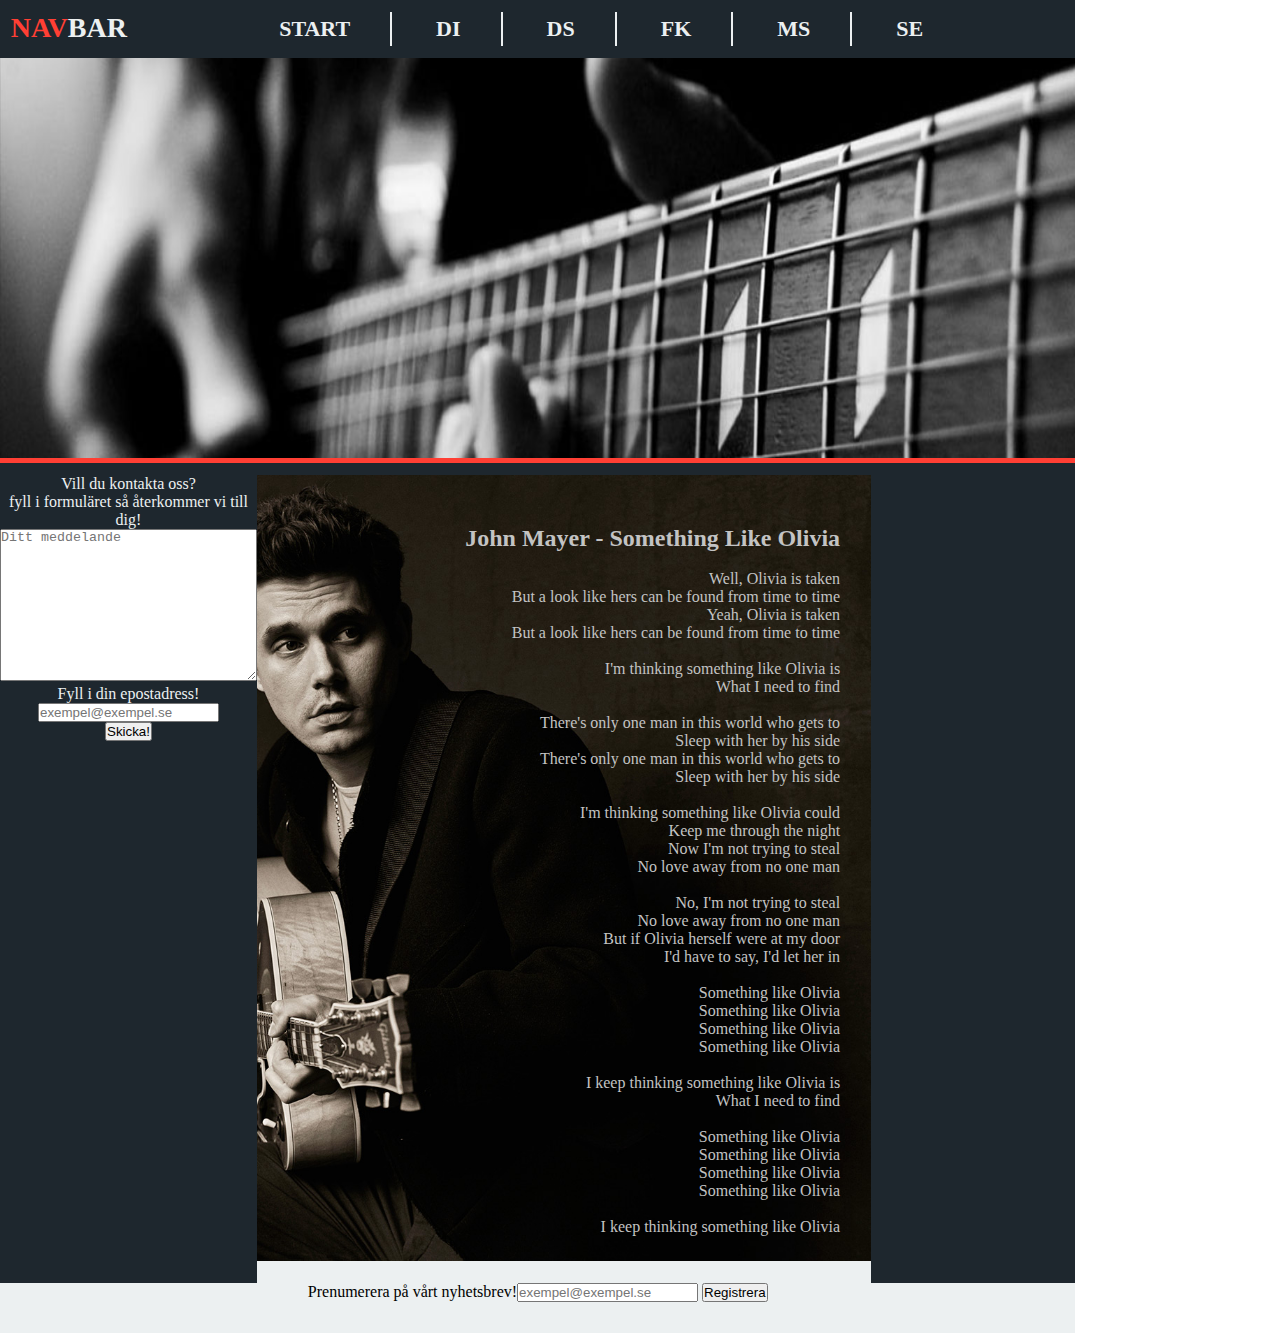
==== daniel.html @ eb7ae027 "Laddade upp samtliga filer" ====
<!DOCTYPE html>
<html lang="en">
  <head>
    <meta charset="UTF-8" />
    <link rel="stylesheet" type="text/css" href="style.css" />
    <link rel="stylesheet" href="https://fonts.googleapis.com/css2?family=Alkatra&family=Comfortaa:wght@400;700&family=Montserrat:wght@100;600&family=Roboto:wght@300&display=swap" />
    <title>Daniel Sjöbom</title>
  </head>
  <body>
    <div class="container">
      <nav>
        <h3 class="logo"><span style="color: #ff3f34">NAV</span>BAR</h3>
        <ul>
          <li><a href="index.html">START</a></li>
          <li><a href="daniella.html">DI</a></li>
          <li><a href="daniel.html">DS</a></li>
          <li><a href="fidelia.html">FK</a></li>
          <li><a href="marcus.html">MS</a></li>
          <li><a href="sandra.html">SE</a></li>
        </ul>
        <div class="dropdown">
          <button class="dropbtn">Meny</button>
          <div class="dropdown-content">
            <a href="index.html">START</a>
            <a href="daniella.html">DI</a>
            <a href="daniel.html">DS</a>
            <a href="fidelia.html">FK</a>
            <a href="marcus.html">MS</a>
            <a href="sandra.html">SE</a>
          </div>
        </div>
        <img src="images/header.jpg" id="headerimg" alt="headerimg" />
      </nav>
      <div class="side1">
        <form>
          <label for="contact"
            >Vill du kontakta oss? <br />
            fyll i formuläret så återkommer vi till dig! <br
          /></label>

          <textarea name="message" id="msg" cols="30" rows="10" placeholder="Ditt meddelande"></textarea>
          <br />
          <label for="epost">Fyll i din epostadress!</label>
          <br />
          <input type="email" name="email" placeholder="exempel@exempel.se" />
          <br />
          <button class="btn">Skicka!</button>
        </form>
      </div>
      <div class="side2"></div>
      <div class="main">
        <div class="daniel">
          <div id="postdaniel">
            <h2>John Mayer - Something Like Olivia</h2>
            <br />
            <p>
              Well, Olivia is taken <br />
              But a look like hers can be found from time to time<br />
              Yeah, Olivia is taken<br />
              But a look like hers can be found from time to time<br /><br />
              I'm thinking something like Olivia is<br />
              What I need to find<br /><br />
              There's only one man in this world who gets to<br />
              Sleep with her by his side<br />
              There's only one man in this world who gets to<br />
              Sleep with her by his side<br /><br />
              I'm thinking something like Olivia could<br />
              Keep me through the night<br />
              Now I'm not trying to steal<br />
              No love away from no one man<br /><br />
              No, I'm not trying to steal<br />
              No love away from no one man<br />
              But if Olivia herself were at my door<br />
              I'd have to say, I'd let her in<br /><br />
              Something like Olivia<br />
              Something like Olivia<br />
              Something like Olivia<br />
              Something like Olivia<br /><br />
              I keep thinking something like Olivia is<br />
              What I need to find<br /><br />
              Something like Olivia<br />
              Something like Olivia<br />
              Something like Olivia<br />
              Something like Olivia<br /><br />
              I keep thinking something like Olivia<br />
            </p>
          </div>
        </div>
      </div>
      <footer>
        <div class="form-container">
          <form id="newsletter">
            <label for="email">Prenumerera på vårt nyhetsbrev!</label><input type="email" name="email" placeholder="exempel@exempel.se" /> <button class="btn">Registrera</button>
          </form>
        </div>
      </footer>
    </div>
  </body>
</html>
---- style.css ----
* {
  margin: 0;
  padding: 0;
}

.container {
  display: grid;
  grid-template-rows: 0.3fr 1.7fr 50px;
  grid-template-columns: 0.2fr 0.6fr 0.2fr;
  height: 100%;
}

.logo {
  padding-left: 1%;
  font-size: 28px;
  color: #ecf0f1;
}
.dropbtn {
  display: none;
}
.dropdown-content {
  display: none;
}

nav {
  grid-column-start: 1;
  grid-column-end: 4;
  grid-row-start: 1;
  grid-row-end: 2;
  display: flex;
  align-items: flex-start;
  justify-content: space-between;
  background: #1e272e;
  flex-wrap: wrap;
  text-align: center;
  padding-top: 12px;
  padding-bottom: 12px;
}

#headerimg {
  border-bottom: solid 5px #ff3f34;
  margin-top: 12px;
  width: 100%;
  height: 400px;
}

nav ul {
  position: sticky;
  top: 0;
  background: #1e272e;
}
nav ul li {
  list-style-type: none;
  display: inline-block;
  padding: 4px 40px;
  border-right: solid;
  border-color: #ecf0f1;
  border-width: 2px;
  text-align: center;
}

nav ul li a {
  color: #ecf0f1;
  text-decoration: none;
  font-weight: bold;
  font-size: 22px;
}

nav ul li:last-child {
  border-right: none;
}

.side1 {
  grid-column-start: 1;
  grid-column-end: 2;
  grid-row-start: 2;
  grid-row-end: 3;
  background: #ecf0f1;
  background-color: #1e272e;
  color: #ecf0f1;
  text-align: center;
}

.side2 {
  grid-column-start: 3;
  grid-column-end: 4;
  grid-row-start: 2;
  grid-row-end: 3;
  background: #ecf0f1;
  background-color: #1e272e;
  color: #ecf0f1;
  text-align: center;
}

.main {
  grid-column-start: 2;
  grid-column-end: 2;
  grid-row-start: 2;
  grid-row-end: 3;
  background: #ecf0f1;
}

footer {
  grid-column-start: 1;
  grid-column-end: 4;
  grid-row-start: 3;
  grid-row-end: 4;
  background: #ecf0f1;
  text-align: center;
}

#heading {
  text-align: center;
}

.daniella {
  display: flex;
  justify-content: space-between;
  background-image: url("images/coldplay.jpg");
  background-position: center 0%;
  background-size: cover;
  text-align: center;
  font-family: comfortaa;
  padding-top: 75px;
  padding-bottom: 75px;
  padding-left: 50px;
  font-weight: bold;
}

.marcus {
  display: flex;
  justify-content: left;
  padding-left: 50px;
  padding-bottom: 75px;
  padding-top: 75px;
  background-color: white;
  background-image: url("images/bowie8.png");
  background-repeat: no-repeat;
  background-position: center;
  background-size: cover;
  text-align: center;
  font-weight: bold;
  color: rgb(209, 205, 205);
  font-family: comfortaa;
}

.daniel {
  display: flex;
  justify-content: right;
  padding-left: 5%;
  padding-right: 5%;
  padding-bottom: 25px;
  padding-top: 50px;
  background-color: white;
  background-image: url("images/Mayer.webp");
  background-repeat: no-repeat;
  background-position: top;
  background-size: cover;
  text-align: right;
  color: rgb(195, 195, 195);
}

.sandra {
  display: flex;
  justify-content: space-between;
  background-image: url("images/postmalone.jpg");
  background-position: center;
  background-size: cover;
  text-align: center;
  font-family: Arial, Helvetica, sans-serif;
  padding-top: 75px;
  padding-bottom: 75px;
  padding-left: 100px;
  padding-right: 100px;
  color: lightgrey;
}

.sandrah2 {
  font-size: 50px;
}

.fidelia {
  display: flex;
  justify-content: space-between;
  padding-right: 25px;
  padding-left: 25px;
  background-image: url("images/lkp.png");
  background-size: 100% 100%;
}

#fideliatxt {
  padding-top: 50px;
  padding-bottom: 50px;
  font-size: 40px;
  text-align: center;
}

/* Nedan följer stylingen för formulären*/
#email {
  text-align: center;
}
/*Styling för responsiv design*/
@media only screen and (max-width: 768px) {
  body {
    background: #ecf0f1;
  }

  .side2 {
    display: none;
  }

  #headerimg {
    display: none;
  }

  .side1 {
    grid-column-start: 1;
    grid-column-end: 4;
    grid-row-start: 3;
    grid-row-end: 4;
    background: #ecf0f1;
    background-color: #ecf0f1;
    color: black;
    text-align: center;
  }

  footer {
    grid-column-start: 1;
    grid-column-end: 1;
    grid-row-start: 4;
    grid-row-end: 5;
    background: #ecf0f1;
    text-align: center;
    line-height: 100px;
  }

  .container {
    display: grid;
    grid-template-rows: 0.5fr 1fr 1fr 0.2fr;
    grid-template-columns: 1fr;
    height: 200px;
    width: 100%;
    justify-content: center;
  }

  .main {
    grid-column-start: 1;
    grid-column-end: 2;
    grid-row-start: 2;
    grid-row-end: 3;
    background: #ecf0f1;
  }
  nav {
    grid-column-start: 1;
    grid-column-end: 1;
    grid-row-start: 1;
    grid-row-end: 2;
    display: flex;
    align-items: flex-start;
    justify-content: space-between;
    background: #1e272e;
    flex-wrap: wrap;
    text-align: center;
    padding-top: 12px;
  }
  nav ul {
    display: none;
  }

  .daniella {
    display: flex;
    justify-content: center;
    background-image: url("images/coldplay.jpg");
    background-position: center 0%;
    background-size: cover;
    text-align: center;
    font-family: comfortaa;

    font-weight: bold;
  }
  /* Hamburgermenyns stylling */
  .dropbtn {
    display: block;
    background-color: #ff3f34;
    color: white;
    padding: 16px;
    font-size: 16px;
    border: none;
    margin-right: 40px;
  }

  .dropdown {
    position: relative;
    display: inline-block;
  }

  .dropdown-content {
    display: none;
    position: absolute;
    background-color: #f1f1f1;
    min-width: 120px;
    box-shadow: 0px 8px 16px 0px rgba(0, 0, 0, 0.2);
    z-index: 1;
  }

  .dropdown-content a {
    color: black;
    padding: 12px 16px;
    text-decoration: none;
    display: block;
  }

  .dropdown-content a:hover {
    background-color: #ddd;
  }

  .dropdown:hover .dropdown-content {
    display: block;
  }

  .dropdown:hover .dropbtn {
    background-color: #c42e26;
  }
}
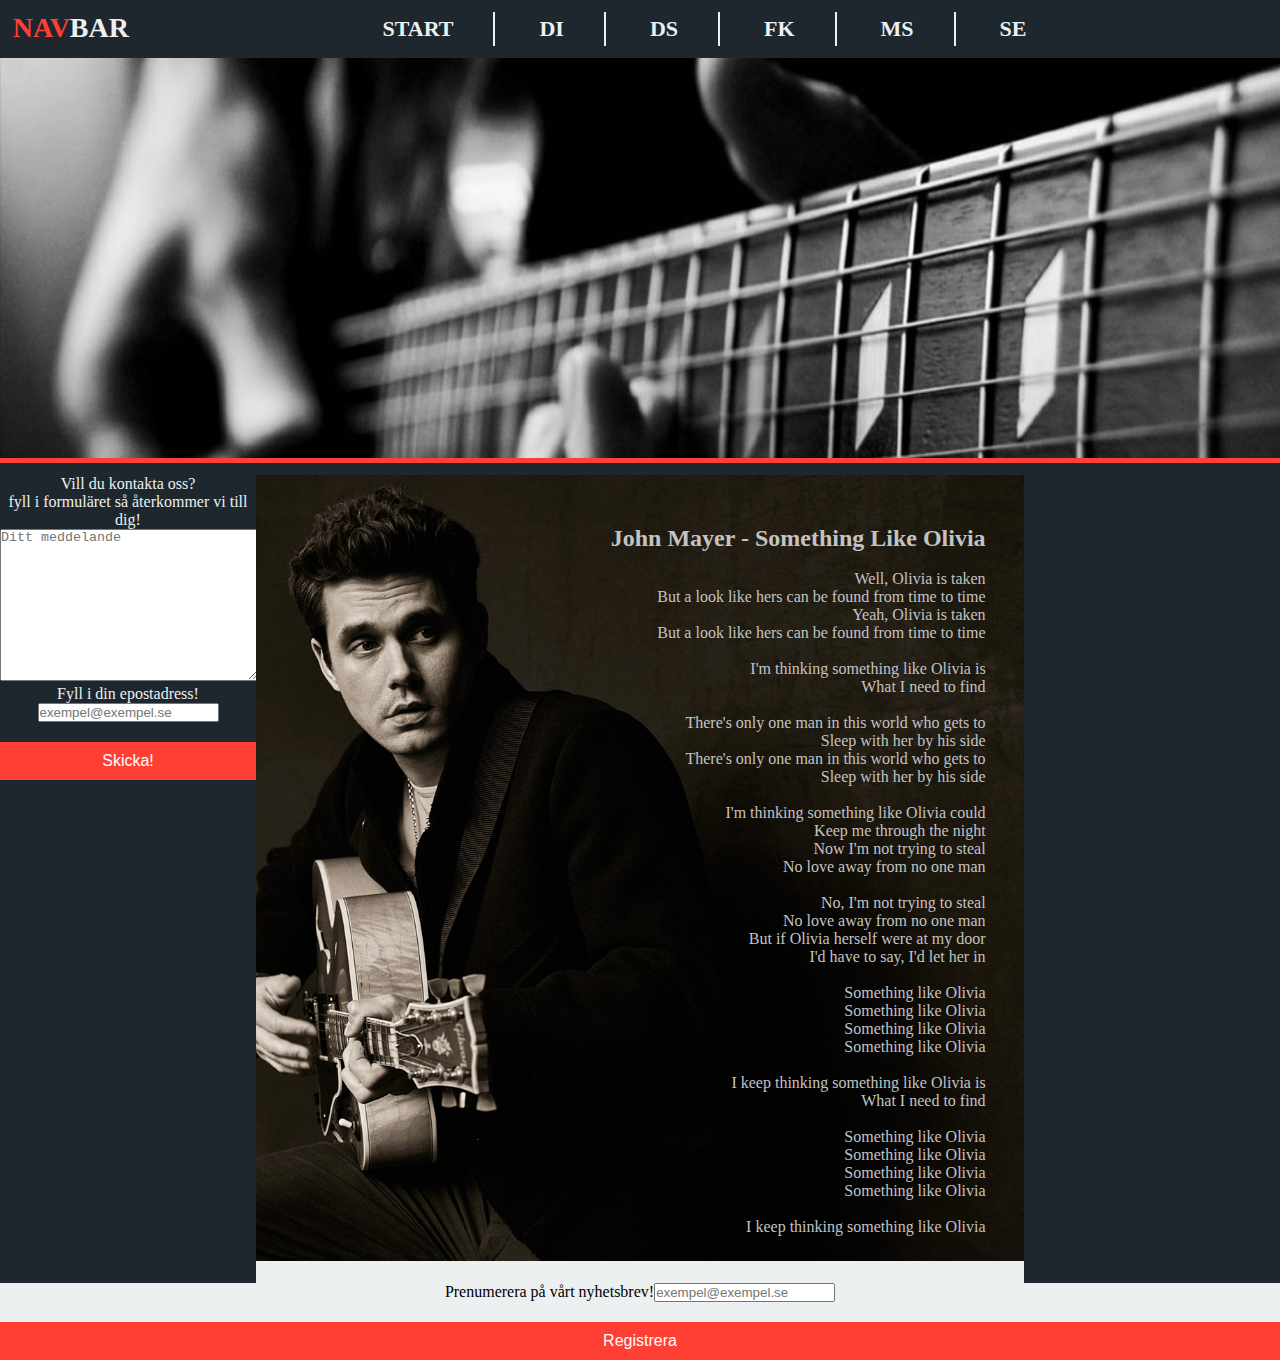
==== commit d5cd3790: "Laddade upp samtliga filer" ====
--- a/daniel.html
+++ b/daniel.html
@@ -4,6 +4,9 @@
     <meta charset="UTF-8" />
     <link rel="stylesheet" type="text/css" href="style.css" />
     <link rel="stylesheet" href="https://fonts.googleapis.com/css2?family=Alkatra&family=Comfortaa:wght@400;700&family=Montserrat:wght@100;600&family=Roboto:wght@300&display=swap" />
+
+    <meta name="viewport" content="width=device-width, initial-scale=1.0" />
+
     <title>Daniel Sjöbom</title>
   </head>
   <body>
--- a/style.css
+++ b/style.css
@@ -200,7 +200,7 @@
   text-align: center;
 }
 /*Styling för responsiv design*/
-@media only screen and (max-width: 768px) {
+@media only screen and (max-width: 800px) {
   body {
     background: #ecf0f1;
   }
@@ -322,3 +322,26 @@
     background-color: #c42e26;
   }
 }
+
+.btn {
+  display: block;
+  background-color: #ff3f34;
+  color: white;
+  padding: 10px 30px;
+  font-size: 16px;
+  border: none;
+  width: 100%;
+  margin-top: 20px;
+}
+
+#msg {
+  width: 100%;
+}
+
+#newsletter {
+  width: 100%;
+}
+
+#email {
+  width: 100%;
+}
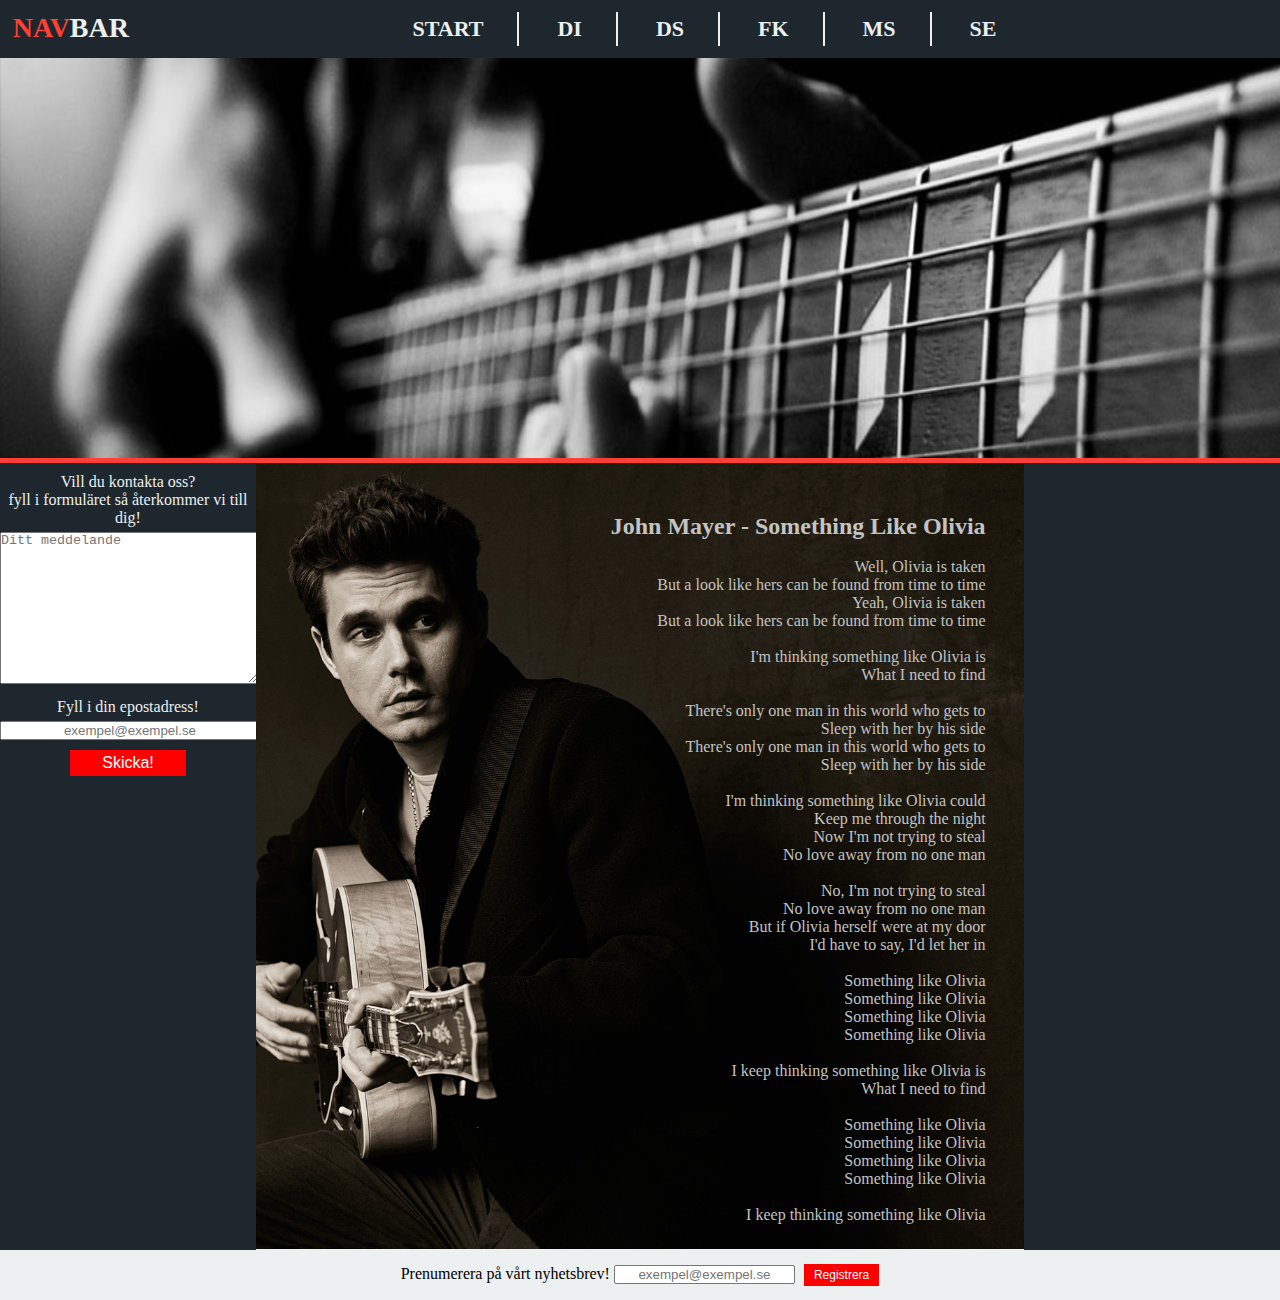
==== commit a267a5d7: "Lagt in ändringarna som Marcus gjort i sin fork" ====
--- a/daniel.html
+++ b/daniel.html
@@ -4,9 +4,7 @@
     <meta charset="UTF-8" />
     <link rel="stylesheet" type="text/css" href="style.css" />
     <link rel="stylesheet" href="https://fonts.googleapis.com/css2?family=Alkatra&family=Comfortaa:wght@400;700&family=Montserrat:wght@100;600&family=Roboto:wght@300&display=swap" />
-
     <meta name="viewport" content="width=device-width, initial-scale=1.0" />
-
     <title>Daniel Sjöbom</title>
   </head>
   <body>
@@ -35,19 +33,18 @@
         <img src="images/header.jpg" id="headerimg" alt="headerimg" />
       </nav>
       <div class="side1">
-        <form>
-          <label for="contact"
-            >Vill du kontakta oss? <br />
-            fyll i formuläret så återkommer vi till dig! <br
-          /></label>
-
-          <textarea name="message" id="msg" cols="30" rows="10" placeholder="Ditt meddelande"></textarea>
+        <form id="contact" autocomplete="off">
+          <label for="contact">
+            Vill du kontakta oss? <br />
+            fyll i formuläret så återkommer vi till dig! <br />
+          </label>
+          <textarea name="message" id="msg" cols="30" rows="10" placeholder="Ditt meddelande" required></textarea>
           <br />
           <label for="epost">Fyll i din epostadress!</label>
           <br />
-          <input type="email" name="email" placeholder="exempel@exempel.se" />
+          <input id="email" type="email" name="email" placeholder="exempel@exempel.se" required />
           <br />
-          <button class="btn">Skicka!</button>
+          <button class="btn1">Skicka!</button>
         </form>
       </div>
       <div class="side2"></div>
@@ -93,7 +90,9 @@
       <footer>
         <div class="form-container">
           <form id="newsletter">
-            <label for="email">Prenumerera på vårt nyhetsbrev!</label><input type="email" name="email" placeholder="exempel@exempel.se" /> <button class="btn">Registrera</button>
+            <label for="email">Prenumerera på vårt nyhetsbrev!</label>
+            <input type="email" name="email" placeholder="exempel@exempel.se" required />
+            <button class="btn2">Registrera</button>
           </form>
         </div>
       </footer>
--- a/style.css
+++ b/style.css
@@ -34,7 +34,6 @@
   flex-wrap: wrap;
   text-align: center;
   padding-top: 12px;
-  padding-bottom: 12px;
 }
 
 #headerimg {
@@ -52,7 +51,7 @@
 nav ul li {
   list-style-type: none;
   display: inline-block;
-  padding: 4px 40px;
+  padding: 4px 34px;
   border-right: solid;
   border-color: #ecf0f1;
   border-width: 2px;
@@ -105,8 +104,10 @@
   grid-column-end: 4;
   grid-row-start: 3;
   grid-row-end: 4;
+  display: flex;
+  justify-content: center;
+  align-items: center;
   background: #ecf0f1;
-  text-align: center;
 }
 
 #heading {
@@ -196,7 +197,57 @@
 }
 
 /* Nedan följer stylingen för formulären*/
+#contact {
+  margin-top: 10px;
+}
+
+textarea {
+  margin-top: 5px;
+  margin-bottom: 10px;
+}
+
+.btn1 {
+  background-color: red;
+  color: white;
+  font-size: 16px;
+  padding: 4px 32px;
+  margin-top: 10px;
+  transition: 0.5s;
+  border: none;
+}
+
+.btn2 {
+  background-color: red;
+  color: white;
+  font-size: 12px;
+  margin-left: 5px;
+  padding: 4px 10px;
+  transition: 0.5s;
+  border: none;
+}
+
+.btn1:hover,
+.btn1:focus,
+.btn2:hover,
+.btn2:focus {
+  scale: 1.1;
+}
+
 #email {
+  text-align: center;
+  width: 100%;
+  margin-top: 5px;
+}
+
+#msg {
+  width: 100%;
+}
+
+#newsletter {
+  width: 100%;
+}
+
+input {
   text-align: center;
 }
 /*Styling för responsiv design*/
@@ -250,6 +301,7 @@
     grid-row-end: 3;
     background: #ecf0f1;
   }
+
   nav {
     grid-column-start: 1;
     grid-column-end: 1;
@@ -263,6 +315,7 @@
     text-align: center;
     padding-top: 12px;
   }
+
   nav ul {
     display: none;
   }
@@ -275,18 +328,25 @@
     background-size: cover;
     text-align: center;
     font-family: comfortaa;
-
     font-weight: bold;
   }
+
+  .logo {
+    margin-left: 10px;
+    margin-bottom: 10px;
+    font-size: 28px;
+    color: #ecf0f1;
+  }
+
   /* Hamburgermenyns stylling */
   .dropbtn {
     display: block;
     background-color: #ff3f34;
     color: white;
-    padding: 16px;
+    padding: 8px 20px;
     font-size: 16px;
     border: none;
-    margin-right: 40px;
+    margin-right: 10px;
   }
 
   .dropdown {
@@ -298,14 +358,14 @@
     display: none;
     position: absolute;
     background-color: #f1f1f1;
-    min-width: 120px;
+    min-width: 1px;
     box-shadow: 0px 8px 16px 0px rgba(0, 0, 0, 0.2);
     z-index: 1;
   }
 
   .dropdown-content a {
     color: black;
-    padding: 12px 16px;
+    padding: 11px 15px;
     text-decoration: none;
     display: block;
   }
@@ -321,27 +381,17 @@
   .dropdown:hover .dropbtn {
     background-color: #c42e26;
   }
-}
-
-.btn {
-  display: block;
-  background-color: #ff3f34;
-  color: white;
-  padding: 10px 30px;
-  font-size: 16px;
-  border: none;
-  width: 100%;
-  margin-top: 20px;
-}
-
-#msg {
-  width: 100%;
-}
-
-#newsletter {
-  width: 100%;
-}
-
-#email {
-  width: 100%;
-}
+
+  .btn1,
+  .btn2 {
+    display: block;
+    background-color: #ff3f34;
+    color: white;
+    padding: 10px 30px;
+    font-size: 16px;
+    border: none;
+    width: 100%;
+    margin-top: 20px;
+    transition: 0.5s;
+  }
+}
